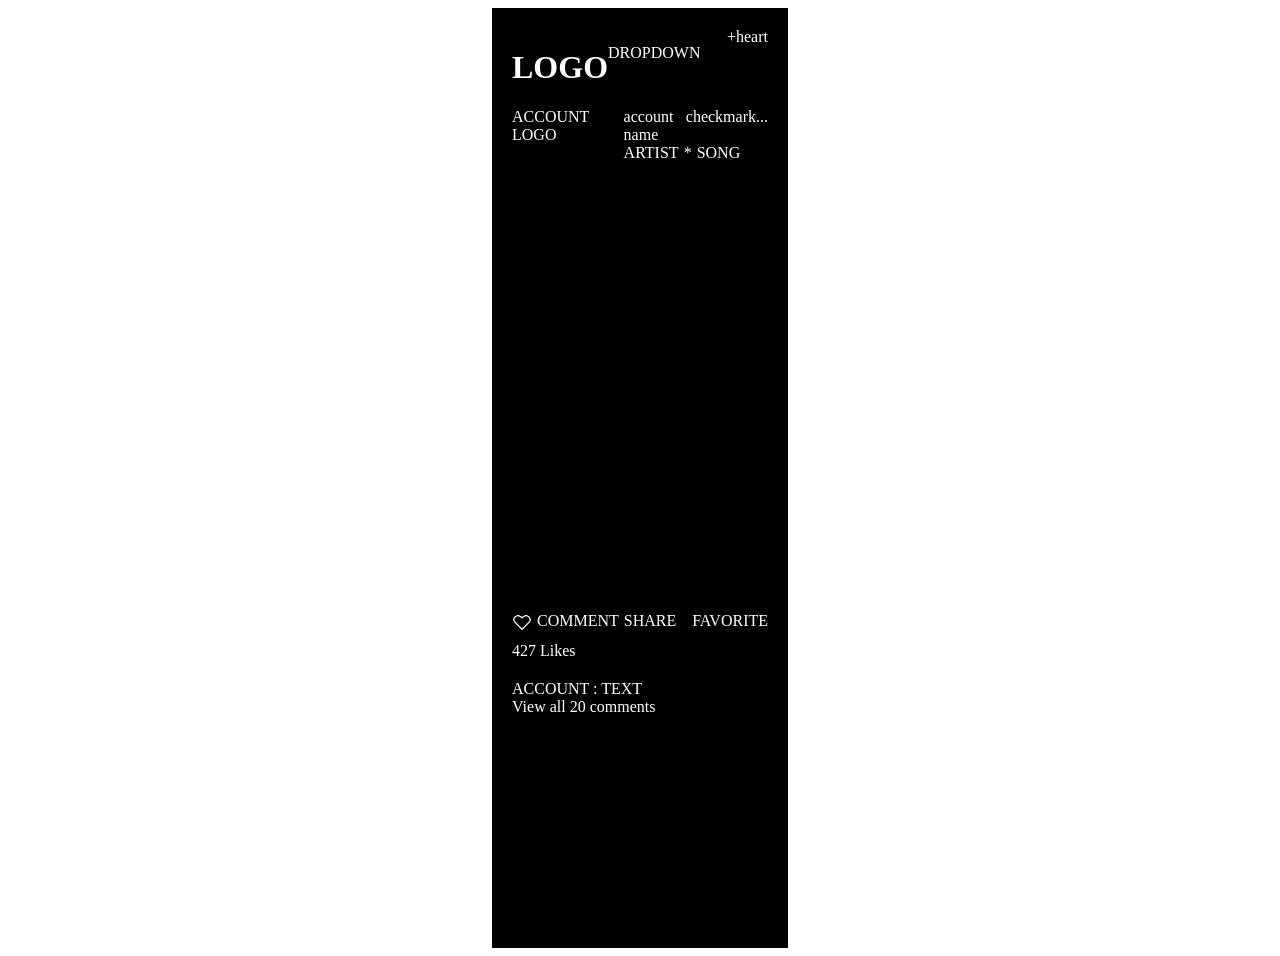
==== feed.html @ d44a629e "Added html structure and flexbox styling so everything is in place" ====
<!DOCTYPE html>
<html lang="en">
  <head>
    <meta charset="UTF-8" />
    <meta http-equiv="X-UA-Compatible" content="IE=edge" />
    <meta name="viewport" content="width=device-width, initial-scale=1.0" />
    <link rel="stylesheet" href="style.css" />
    <title>Multigram</title>
  </head>
  <body>
    <div class="feed-container">
      <div class="nav-bar">
        <div class="left-nav-bar">
          <h1>LOGO</h1>
          <p>DROPDOWN</p>
        </div>
        <div class="right-nav-bar">
          <div>+</div>
          <div>heart</div>
        </div>

      </div>
      <div class="feed-info-bar">
        <div class="left-info-bar">
          <div>ACCOUNT LOGO</div>
          <div class="post-data">
            <div class="account-data">
              <div>account name</div>
              <div>checkmark</div>
            </div>
            <div class="song-data">
              <div>ARTIST</div>
              <div> * </div>
              <div>SONG</div>
            </div>
          </div>
        </div>
        <div class="right-info-bar">
          <div>...</div>
        </div>
      </div>
      <div class="video-container">

      </div>
      <div class="interaction-bar">
        <div class="left-interaction-bar">
          <div class="interaction-buttons">
            <img class="heart-image" src="/assets/readmeImages/feedImages/icons8-heart-32.png"/>
            <div>COMMENT</div>
            <div>SHARE</div>
          </div>
          <div class="interaction-data">
            <div>427 Likes</div>
          </div>
        </div>
        <div class="right-interaction-bar">
          <div>FAVORITE</div>
        </div>
      </div>
      <div class="post-text">
        <div>ACCOUNT : TEXT</div>
      </div>
      <div class="comments">
        <div>View all 20 comments</div>
      </div>
    </div>
    <script src="script.js"></script>
  </body>
</html>
---- style.css ----
body {
    display: flex;
    justify-content: center;
    align-items: center;
}

.feed-container {
    display: flex;
    flex-direction: column;
    height: 100vh;
    width: 20vw;
    background-color: black;
    color: white;
    padding: 20px;
}

.nav-bar {
    display: flex;
    justify-content: space-between;
}

.left-nav-bar {
    display: flex;
}

.right-nav-bar {
    display: flex;
}

.feed-info-bar {
    display: flex;
    justify-content: space-between;
}

.left-info-bar {
    display: flex;
    gap: 10px;
}

.post-data {
    display: flex;
    flex-direction: column;
}

.account-data {
    display: flex;
    gap: 5px;
}

.song-data {
    display: flex;
    gap: 5px;
}

.video-container {
    height: 50vh;
}

.interaction-bar {
    display: flex;
    justify-content: space-between;
}

.left-interaction-bar {
    display: flex;
    flex-direction: column;
    gap: 10px;
}

.interaction-buttons {
    display: flex;
    gap: 5px;
}

.post-text {
    margin-top: 20px;
}

.heart-image {
    width: 20px;
}
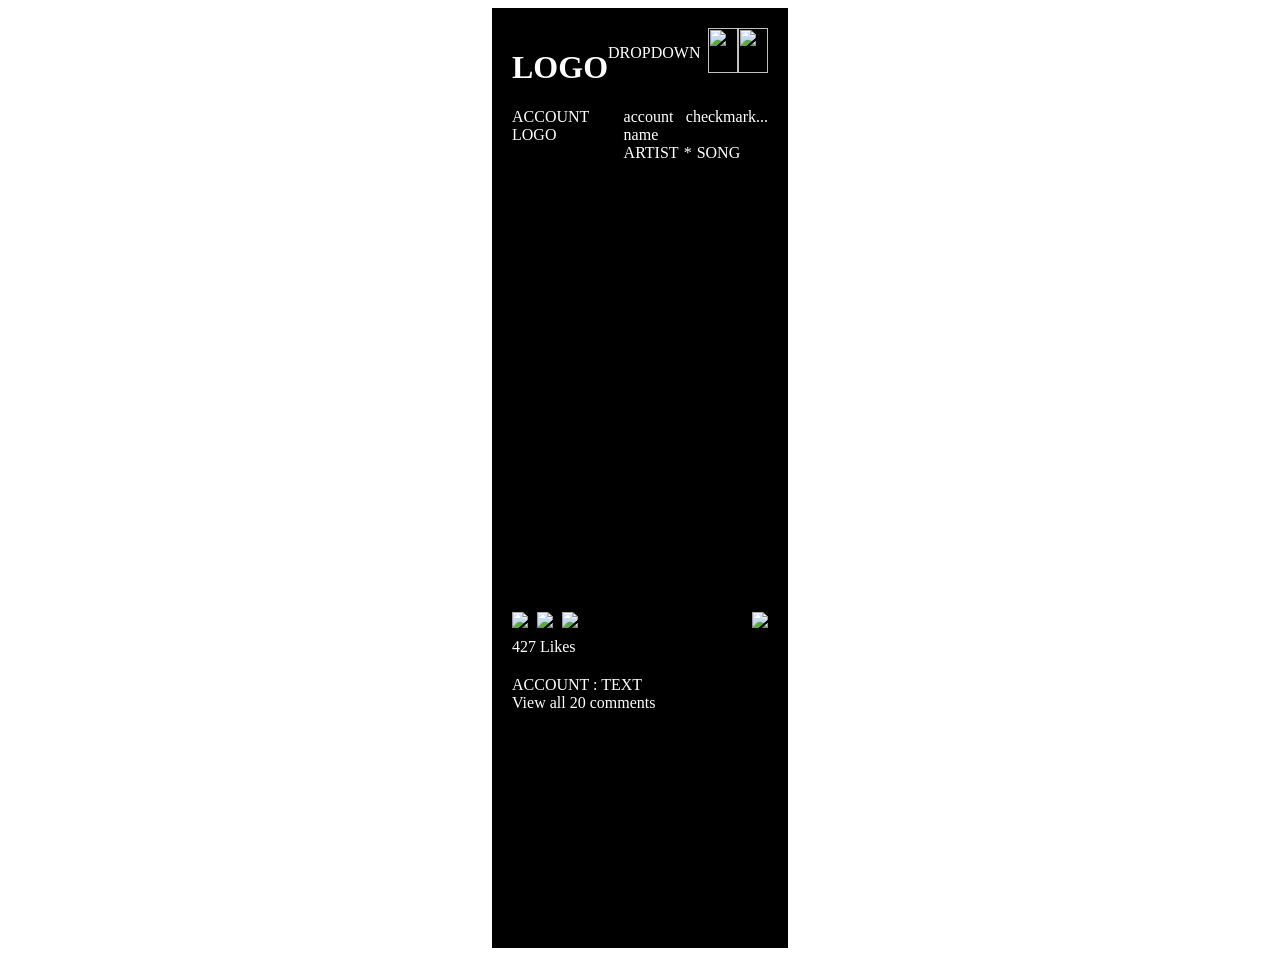
==== commit e880b88c: "Added icons" ====
--- a/feed.html
+++ b/feed.html
@@ -15,8 +15,9 @@
           <p>DROPDOWN</p>
         </div>
         <div class="right-nav-bar">
-          <div>+</div>
-          <div>heart</div>
+          <img class="post-image" src="/Users/chintasameera/Instagram-Clone/assets/readmeImages/feedImages/post.png"/>
+          <img class="post-image" src="/Users/chintasameera/Instagram-Clone/assets/readmeImages/feedImages/notification.png"/>
+            
         </div>
 
       </div>
@@ -45,16 +46,18 @@
       <div class="interaction-bar">
         <div class="left-interaction-bar">
           <div class="interaction-buttons">
-            <img class="heart-image" src="/assets/readmeImages/feedImages/icons8-heart-32.png"/>
-            <div>COMMENT</div>
-            <div>SHARE</div>
+            <img class="heart-image" src="/Users/chintasameera/Instagram-Clone/assets/readmeImages/feedImages/heart.png"/>
+            <img class="comment-image" src="/Users/chintasameera/Instagram-Clone/assets/readmeImages/feedImages/comment.png"/>
+            <img class="share-image" src="/Users/chintasameera/Instagram-Clone/assets/readmeImages/feedImages/share.png"/>
+            
           </div>
           <div class="interaction-data">
             <div>427 Likes</div>
           </div>
         </div>
         <div class="right-interaction-bar">
-          <div>FAVORITE</div>
+          <img class="fav-image" src="/Users/chintasameera/Instagram-Clone/assets/readmeImages/feedImages/fav.png"/>
+           
         </div>
       </div>
       <div class="post-text">
--- a/style.css
+++ b/style.css
@@ -80,3 +80,18 @@
     width: 20px;
 }
 
+.comment-image {
+    width: 20px;
+}
+.share-image {
+    width: 20px;
+    
+}
+
+.fav-image {
+    width: 20px;
+}
+.post-image {
+    width: 30px;
+    height: 45px
+}
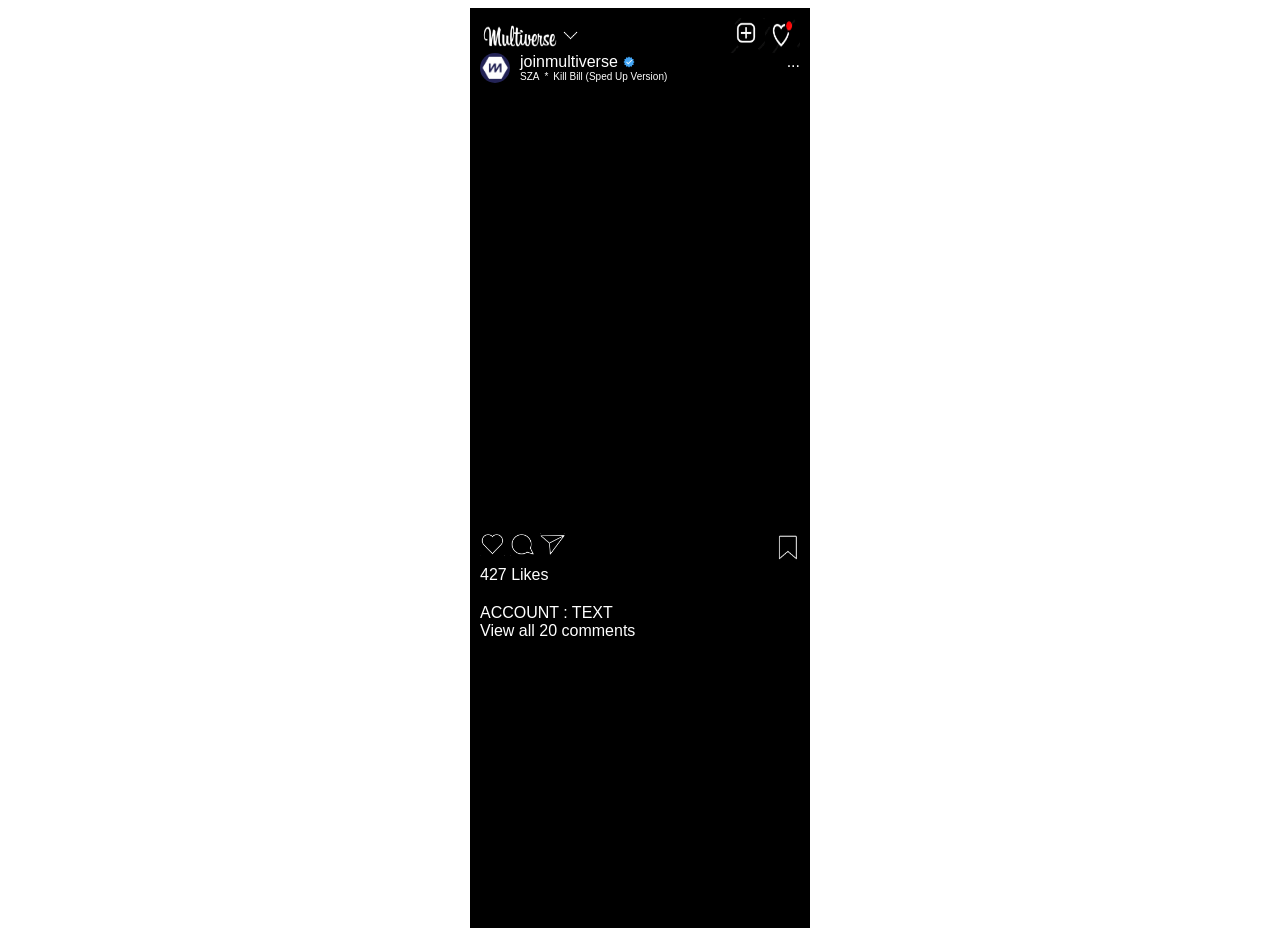
==== commit fd9b1ba1: "Added more styling and assets!" ====
--- a/feed.html
+++ b/feed.html
@@ -4,35 +4,35 @@
     <meta charset="UTF-8" />
     <meta http-equiv="X-UA-Compatible" content="IE=edge" />
     <meta name="viewport" content="width=device-width, initial-scale=1.0" />
-    <link rel="stylesheet" href="style.css" />
+    <link rel="stylesheet" href="feed.css" />
     <title>Multigram</title>
   </head>
   <body>
     <div class="feed-container">
       <div class="nav-bar">
         <div class="left-nav-bar">
-          <h1>LOGO</h1>
-          <p>DROPDOWN</p>
+          <img class="multiverse-logo-white" src="/assets/readmeImages/feedImages/multiverse-logo-white.png"/>
+          <img class="arrow-down-icon" src="/assets/readmeImages/feedImages/arrow-down-icon.png"/>
         </div>
         <div class="right-nav-bar">
-          <img class="post-image" src="/Users/chintasameera/Instagram-Clone/assets/readmeImages/feedImages/post.png"/>
-          <img class="post-image" src="/Users/chintasameera/Instagram-Clone/assets/readmeImages/feedImages/notification.png"/>
+          <img class="post-image" src="assets/readmeImages/feedImages/post.png"/>
+          <img class="post-image" src="assets/readmeImages/feedImages/notification.png"/>
             
         </div>
 
       </div>
       <div class="feed-info-bar">
         <div class="left-info-bar">
-          <div>ACCOUNT LOGO</div>
+          <img class="multiverse-round-logo" src="/assets/readmeImages/feedImages/multiversee.png"/>
           <div class="post-data">
             <div class="account-data">
-              <div>account name</div>
-              <div>checkmark</div>
+              <div>joinmultiverse</div>
+              <img class="verified-account" src="/assets/readmeImages/feedImages/verified.png"/>
             </div>
             <div class="song-data">
-              <div>ARTIST</div>
+              <div>SZA</div>
               <div> * </div>
-              <div>SONG</div>
+              <div>Kill Bill (Sped Up Version)</div>
             </div>
           </div>
         </div>
@@ -46,9 +46,9 @@
       <div class="interaction-bar">
         <div class="left-interaction-bar">
           <div class="interaction-buttons">
-            <img class="heart-image" src="/Users/chintasameera/Instagram-Clone/assets/readmeImages/feedImages/heart.png"/>
-            <img class="comment-image" src="/Users/chintasameera/Instagram-Clone/assets/readmeImages/feedImages/comment.png"/>
-            <img class="share-image" src="/Users/chintasameera/Instagram-Clone/assets/readmeImages/feedImages/share.png"/>
+            <img class="heart-image" src="assets/readmeImages/feedImages/heart.png"/>
+            <img class="comment-image" src="assets/readmeImages/feedImages/comment.png"/>
+            <img class="share-image" src="assets/readmeImages/feedImages/share.png"/>
             
           </div>
           <div class="interaction-data">
@@ -56,7 +56,7 @@
           </div>
         </div>
         <div class="right-interaction-bar">
-          <img class="fav-image" src="/Users/chintasameera/Instagram-Clone/assets/readmeImages/feedImages/fav.png"/>
+          <img class="fav-image" src="assets/readmeImages/feedImages/fav.png"/>
            
         </div>
       </div>
--- a/feed.css
+++ b/feed.css
@@ -0,0 +1,127 @@
+body {
+    display: flex;
+    justify-content: center;
+    align-items: center;
+    font-family: 'Instagram Sans Script', sans-serif;
+                                                
+}
+
+.feed-container {
+    display: flex;
+    flex-direction: column;
+    height: 100vh;
+    width: 25vw;
+    background-color: black;
+    color: white;
+    padding: 10px;
+}
+
+.nav-bar {
+    display: flex;
+    justify-content: space-between;
+    align-items: center;
+}
+
+.left-nav-bar {
+    display: flex;
+    align-items: center;
+    gap: 3px;
+
+}
+
+.right-nav-bar {
+    display: flex;
+}
+
+.feed-info-bar {
+    display: flex;
+    justify-content: space-between;
+}
+
+.left-info-bar {
+    display: flex;
+    gap: 10px;
+}
+
+.post-data {
+    display: flex;
+    flex-direction: column;
+}
+
+.account-data {
+    display: flex;
+    align-items: center;
+    gap: 5px;
+}
+
+.song-data {
+    display: flex;
+    gap: 5px;
+    font-size: 10px;
+}
+
+.video-container {
+    height: 50vh;
+}
+
+.interaction-bar {
+    display: flex;
+    justify-content: space-between;
+}
+
+.left-interaction-bar {
+    display: flex;
+    flex-direction: column;
+    gap: 10px;
+}
+
+.interaction-buttons {
+    display: flex;
+    gap: 5px;
+}
+
+.post-text {
+    margin-top: 20px;
+}
+
+.heart-image {
+    width: 25px;
+}
+
+.comment-image {
+    width: 25px;
+}
+.share-image {
+    width: 25px;
+    
+}
+
+.fav-image {
+    width: 25px;
+}
+
+.post-image {
+    width: 35px;
+    height: 35px;
+}
+
+.arrow-down-icon {
+    width: 15px;
+    height: 15px;
+}
+
+.verified-account {
+    width: 12px;
+    height: 12px;
+}
+
+.multiverse-logo-white {
+    width: 80px;
+    height: 30px;
+}
+
+.multiverse-round-logo {
+    width: 30px;
+    height: 30px;
+    border-radius: 50%;
+}
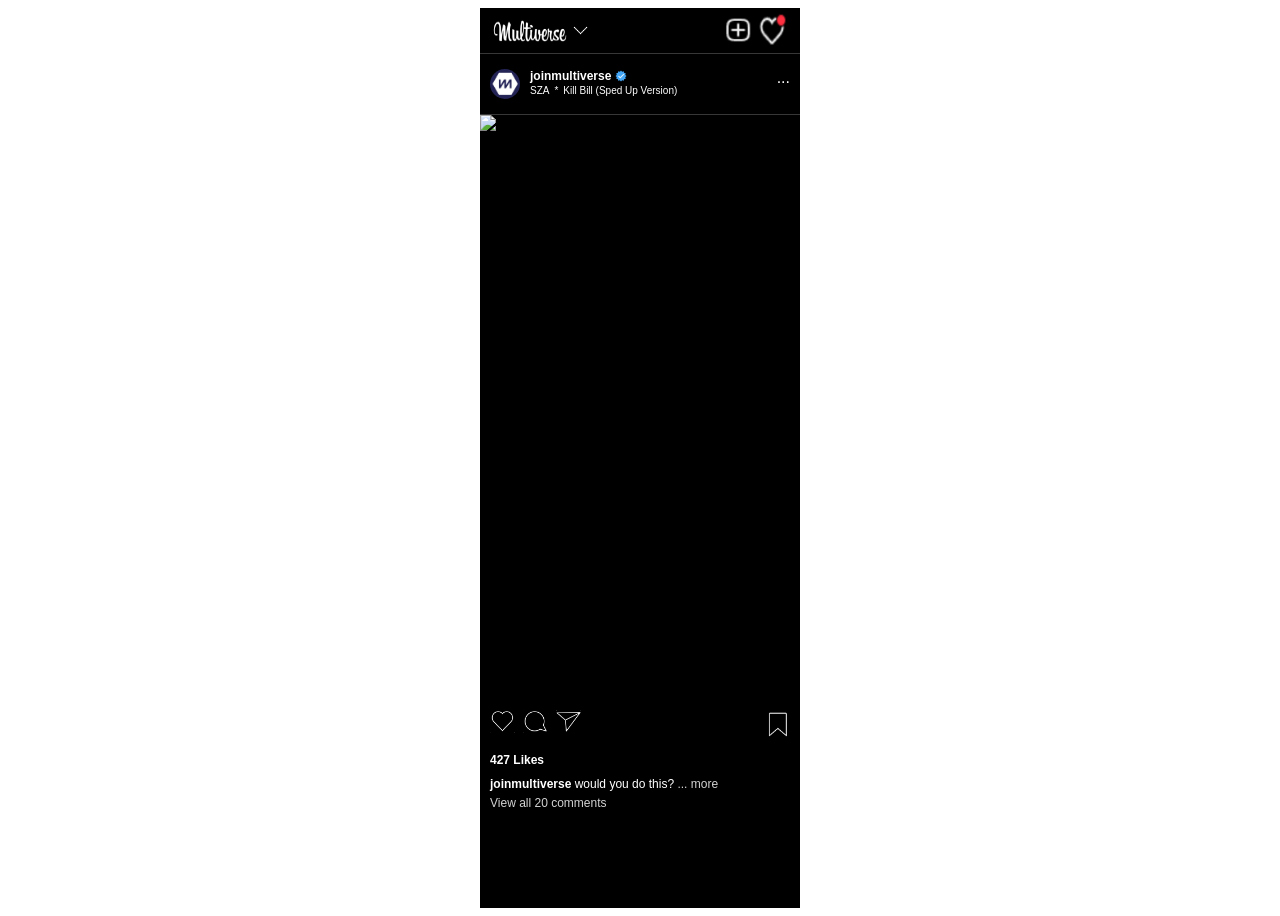
==== commit d1cd5471: "Finished styling feed.hmtl" ====
--- a/feed.html
+++ b/feed.html
@@ -41,7 +41,7 @@
         </div>
       </div>
       <div class="video-container">
-
+        <img class="video-img" src="https://picsum.photos/400/500"/>
       </div>
       <div class="interaction-bar">
         <div class="left-interaction-bar">
@@ -61,7 +61,7 @@
         </div>
       </div>
       <div class="post-text">
-        <div>ACCOUNT : TEXT</div>
+        <div><span style="font-weight: bold;">joinmultiverse</span> would you do this? <span style="color: lightgray;">... more</span></div>
       </div>
       <div class="comments">
         <div>View all 20 comments</div>
--- a/feed.css
+++ b/feed.css
@@ -13,13 +13,15 @@
     width: 25vw;
     background-color: black;
     color: white;
-    padding: 10px;
 }
 
 .nav-bar {
     display: flex;
     justify-content: space-between;
     align-items: center;
+    border-bottom: .5px solid #383737;
+    border-width: thin;
+    padding: 5px 10px;
 }
 
 .left-nav-bar {
@@ -36,6 +38,8 @@
 .feed-info-bar {
     display: flex;
     justify-content: space-between;
+    padding: 15px 10px;
+    border-bottom: 1px solid #383737;
 }
 
 .left-info-bar {
@@ -46,12 +50,15 @@
 .post-data {
     display: flex;
     flex-direction: column;
+    gap: 2px;
 }
 
 .account-data {
     display: flex;
     align-items: center;
-    gap: 5px;
+    font-weight: bold;
+    font-size: 12px;
+    gap: 4px;
 }
 
 .song-data {
@@ -61,27 +68,42 @@
 }
 
 .video-container {
-    height: 50vh;
+    height: 65vh;
+    object-fit: cover;
+}
+
+.video-img {
+    object-fit: cover;
+    max-width: 100%;
 }
 
 .interaction-bar {
     display: flex;
     justify-content: space-between;
+    padding: 10px;
+    font-size: 12px;
+    font-weight: bold;
 }
 
 .left-interaction-bar {
     display: flex;
     flex-direction: column;
+    justify-content: space-evenly;
     gap: 10px;
 }
 
 .interaction-buttons {
     display: flex;
-    gap: 5px;
+    gap: 8px;
+}
+
+.interaction-data {
+    padding: 10px 0 0 0;
 }
 
 .post-text {
-    margin-top: 20px;
+    padding: 0px 10px 5px 10px;
+    font-size: 12px;
 }
 
 .heart-image {
@@ -124,4 +146,10 @@
     width: 30px;
     height: 30px;
     border-radius: 50%;
+}
+
+.comments {
+    padding: 0px 10px;
+    font-size: 12px;
+    color: lightgray;
 }
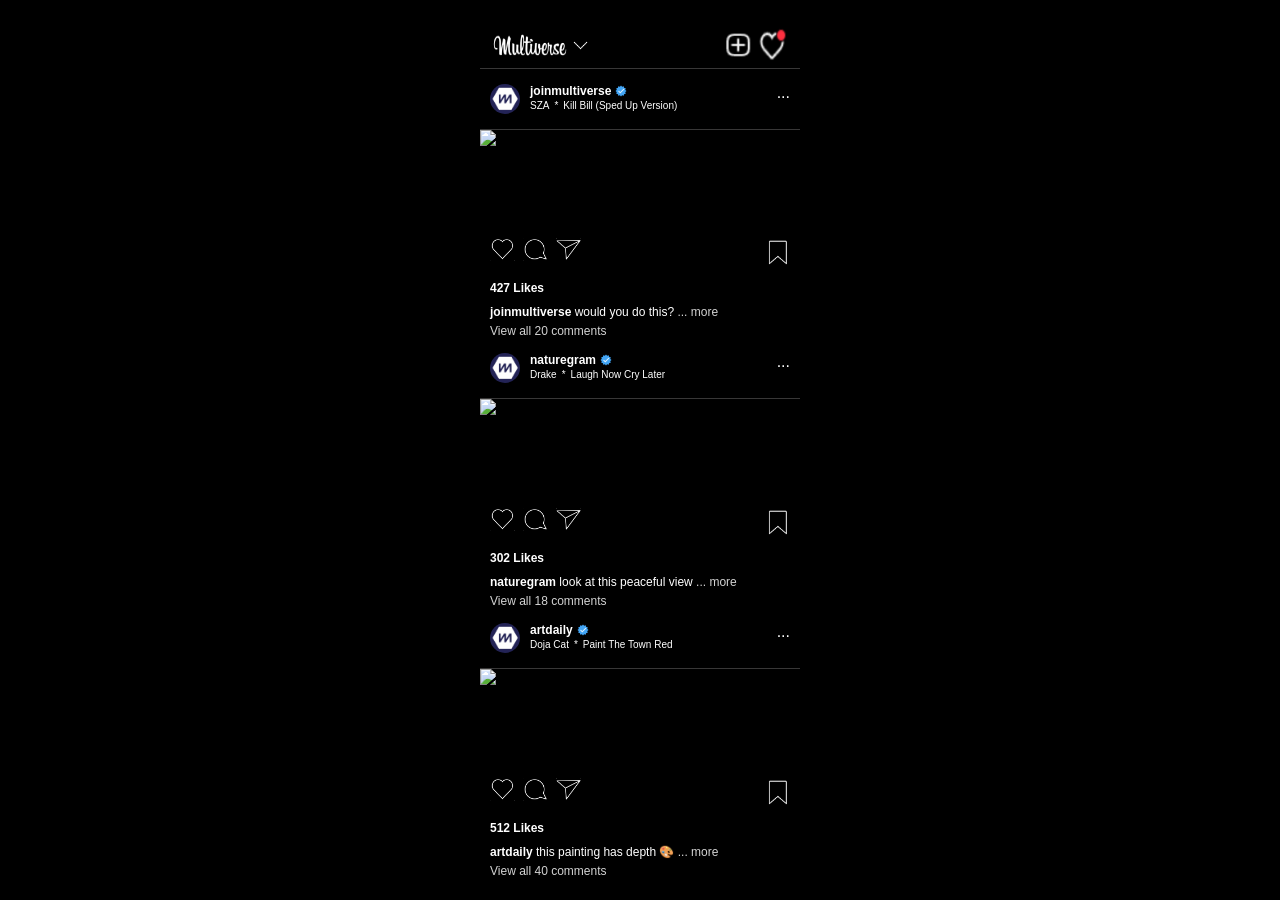
==== commit 56063ac0: "Added Scroll" ====
--- a/feed.html
+++ b/feed.html
@@ -9,6 +9,7 @@
   </head>
   <body>
     <div class="feed-container">
+
       <div class="nav-bar">
         <div class="left-nav-bar">
           <img class="multiverse-logo-white" src="/assets/readmeImages/feedImages/multiverse-logo-white.png"/>
@@ -17,10 +18,9 @@
         <div class="right-nav-bar">
           <img class="post-image" src="assets/readmeImages/feedImages/post.png"/>
           <img class="post-image" src="assets/readmeImages/feedImages/notification.png"/>
-            
         </div>
+      </div>
 
-      </div>
       <div class="feed-info-bar">
         <div class="left-info-bar">
           <img class="multiverse-round-logo" src="/assets/readmeImages/feedImages/multiversee.png"/>
@@ -36,20 +36,19 @@
             </div>
           </div>
         </div>
-        <div class="right-info-bar">
-          <div>...</div>
-        </div>
+        <div class="right-info-bar"><div>...</div></div>
       </div>
+
       <div class="video-container">
         <img class="video-img" src="https://picsum.photos/400/500"/>
       </div>
+
       <div class="interaction-bar">
         <div class="left-interaction-bar">
           <div class="interaction-buttons">
             <img class="heart-image" src="assets/readmeImages/feedImages/heart.png"/>
             <img class="comment-image" src="assets/readmeImages/feedImages/comment.png"/>
             <img class="share-image" src="assets/readmeImages/feedImages/share.png"/>
-            
           </div>
           <div class="interaction-data">
             <div>427 Likes</div>
@@ -57,17 +56,106 @@
         </div>
         <div class="right-interaction-bar">
           <img class="fav-image" src="assets/readmeImages/feedImages/fav.png"/>
-           
         </div>
       </div>
+
       <div class="post-text">
         <div><span style="font-weight: bold;">joinmultiverse</span> would you do this? <span style="color: lightgray;">... more</span></div>
       </div>
       <div class="comments">
         <div>View all 20 comments</div>
       </div>
+
+      <div class="feed-info-bar">
+        <div class="left-info-bar">
+          <img class="multiverse-round-logo" src="/assets/readmeImages/feedImages/multiversee.png"/>
+          <div class="post-data">
+            <div class="account-data">
+              <div>naturegram</div>
+              <img class="verified-account" src="/assets/readmeImages/feedImages/verified.png"/>
+            </div>
+            <div class="song-data">
+              <div>Drake</div>
+              <div> * </div>
+              <div>Laugh Now Cry Later</div>
+            </div>
+          </div>
+        </div>
+        <div class="right-info-bar"><div>...</div></div>
+      </div>
+
+      <div class="video-container">
+        <img class="video-img" src="https://picsum.photos/400/300"/>
+      </div>
+
+      <div class="interaction-bar">
+        <div class="left-interaction-bar">
+          <div class="interaction-buttons">
+            <img class="heart-image" src="assets/readmeImages/feedImages/heart.png"/>
+            <img class="comment-image" src="assets/readmeImages/feedImages/comment.png"/>
+            <img class="share-image" src="assets/readmeImages/feedImages/share.png"/>
+          </div>
+          <div class="interaction-data">
+            <div>302 Likes</div>
+          </div>
+        </div>
+        <div class="right-interaction-bar">
+          <img class="fav-image" src="assets/readmeImages/feedImages/fav.png"/>
+        </div>
+      </div>
+
+      <div class="post-text">
+        <div><span style="font-weight: bold;">naturegram</span> look at this peaceful view  <span style="color: lightgray;">... more</span></div>
+      </div>
+      <div class="comments">
+        <div>View all 18 comments</div>
+      </div>
+
+      <div class="feed-info-bar">
+        <div class="left-info-bar">
+          <img class="multiverse-round-logo" src="/assets/readmeImages/feedImages/multiversee.png"/>
+          <div class="post-data">
+            <div class="account-data">
+              <div>artdaily</div>
+              <img class="verified-account" src="/assets/readmeImages/feedImages/verified.png"/>
+            </div>
+            <div class="song-data">
+              <div>Doja Cat</div>
+              <div> * </div>
+              <div>Paint The Town Red</div>
+            </div>
+          </div>
+        </div>
+        <div class="right-info-bar"><div>...</div></div>
+      </div>
+
+      <div class="video-container">
+        <img class="video-img" src="https://picsum.photos/400/400"/>
+      </div>
+
+      <div class="interaction-bar">
+        <div class="left-interaction-bar">
+          <div class="interaction-buttons">
+            <img class="heart-image" src="assets/readmeImages/feedImages/heart.png"/>
+            <img class="comment-image" src="assets/readmeImages/feedImages/comment.png"/>
+            <img class="share-image" src="assets/readmeImages/feedImages/share.png"/>
+          </div>
+          <div class="interaction-data">
+            <div>512 Likes</div>
+          </div>
+        </div>
+        <div class="right-interaction-bar">
+          <img class="fav-image" src="assets/readmeImages/feedImages/fav.png"/>
+        </div>
+      </div>
+
+      <div class="post-text">
+        <div><span style="font-weight: bold;">artdaily</span> this painting has depth 🎨 <span style="color: lightgray;">... more</span></div>
+      </div>
+      <div class="comments">
+        <div>View all 40 comments</div>
+      </div>
     </div>
     <script src="script.js"></script>
   </body>
 </html>
- 
--- a/feed.css
+++ b/feed.css
@@ -1,4 +1,4 @@
-body {
+/* body {
     display: flex;
     justify-content: center;
     align-items: center;
@@ -13,6 +13,31 @@
     width: 25vw;
     background-color: black;
     color: white;
+} */
+body {
+    display: flex;
+    justify-content: center;
+    align-items: center;
+    font-family: 'Instagram Sans Script', sans-serif;
+    height: 100vh;
+    margin: 0;
+    background-color: black;
+    overflow: hidden; /* Prevent the outer scroll */
+}
+
+.feed-container {
+    display: flex;
+    flex-direction: column;
+    width: 25vw;
+    height: 95vh;
+    background-color: black;
+    color: white;
+    overflow-y: scroll;
+    scrollbar-width: none; 
+}
+
+.feed-container::-webkit-scrollbar {
+    display: none; 
 }
 
 .nav-bar {
